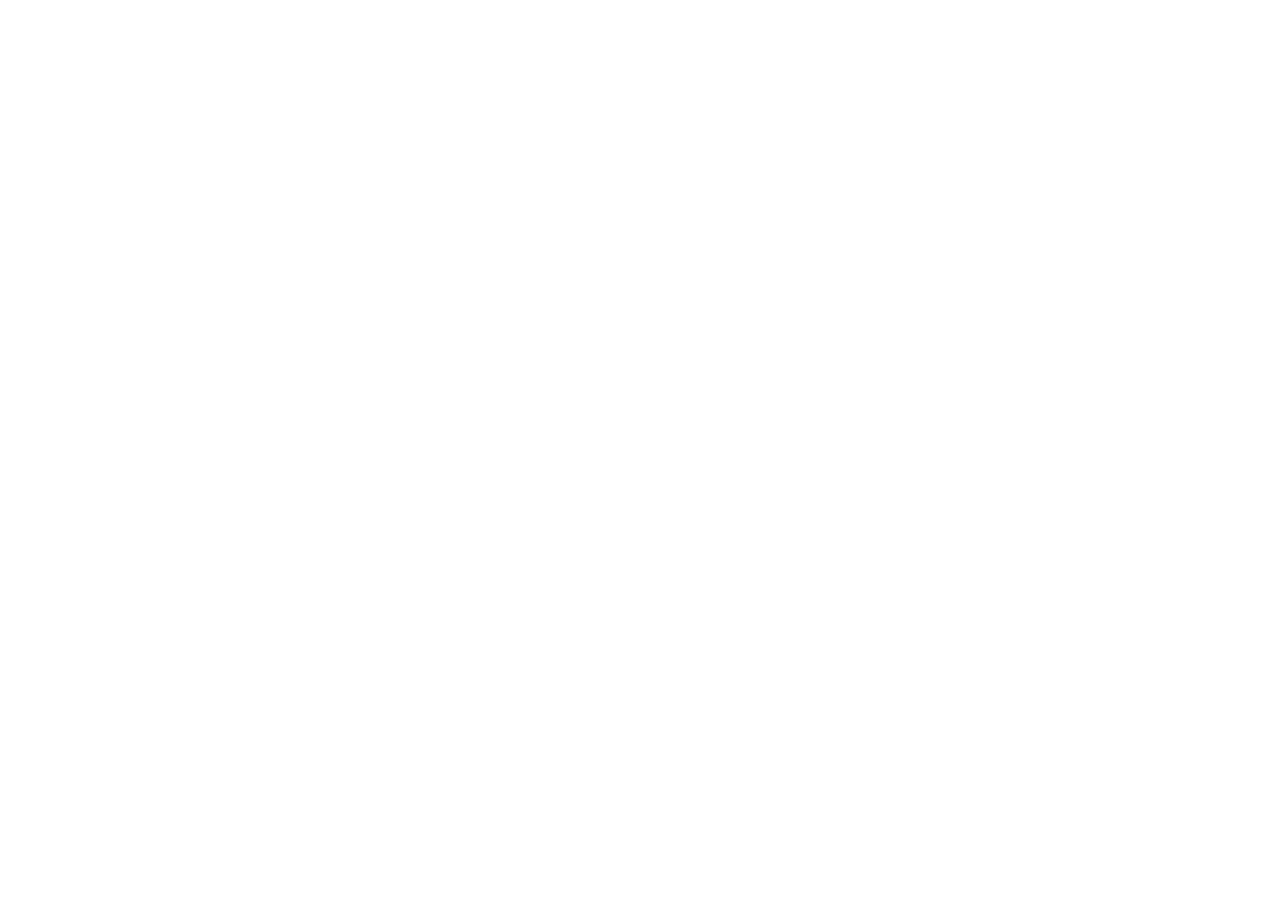
==== spa/index.html @ 768ae1e9 "Initial" ====
<!doctype html><html lang="en"><head><meta charset="utf-8"/><link rel="icon" href="/favicon.ico"/><meta name="viewport" content="width=device-width,initial-scale=1"/><meta name="theme-color" content="#000000"/><meta name="description" content="Web site created using create-react-app"/><link rel="apple-touch-icon" href="/logo192.png"/><link rel="manifest" href="/manifest.json"/><title>React App</title><script defer="defer" src="/static/js/main.30f535a6.js"></script><link href="/static/css/main.7182c87b.css" rel="stylesheet"></head><body><noscript>You need to enable JavaScript to run this app.</noscript><div id="root"></div></body></html>
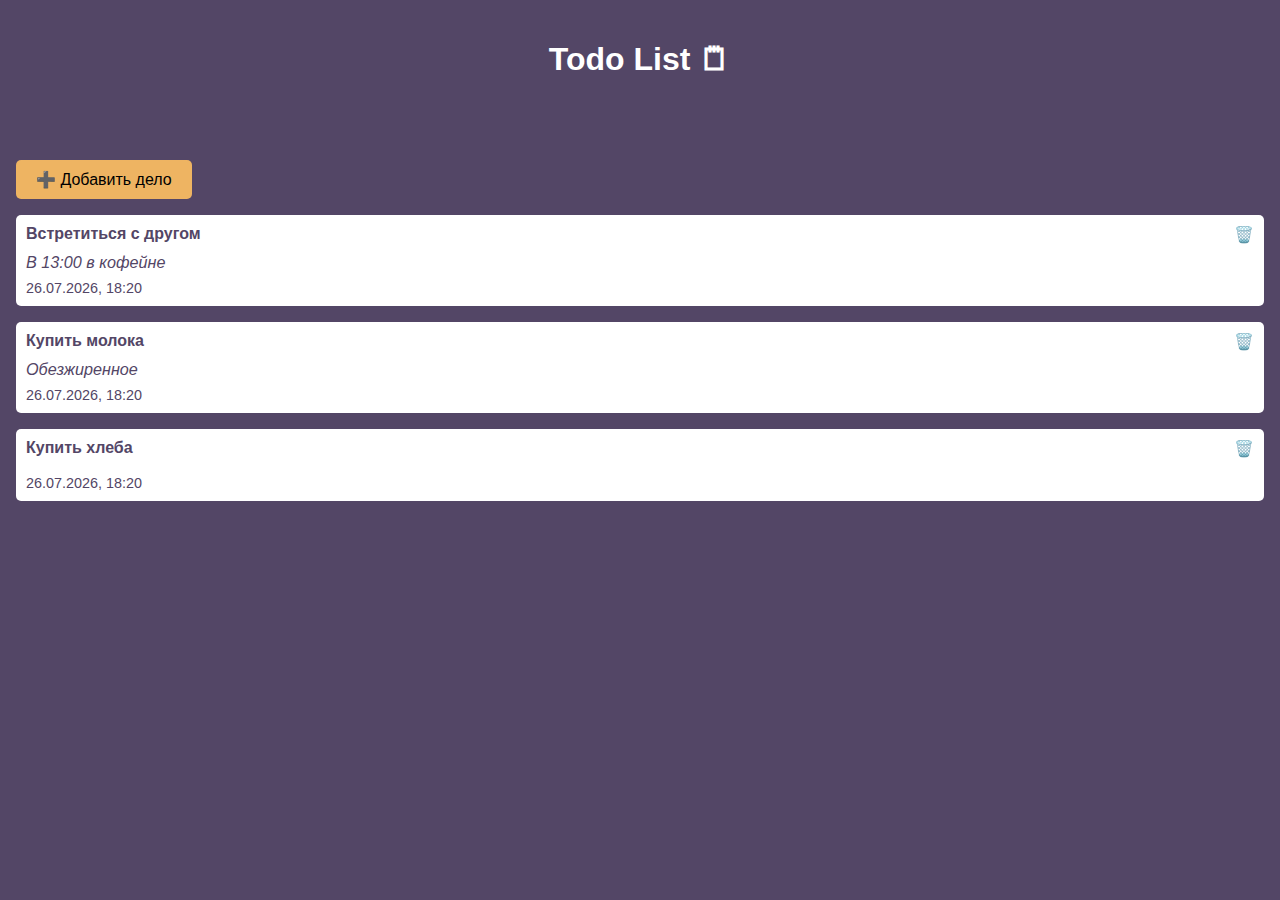
==== commit c272a469: "Added pwa" ====
--- a/spa/index.html
+++ b/spa/index.html
@@ -1 +1 @@
-<!doctype html><html lang="en"><head><meta charset="utf-8"/><link rel="icon" href="/favicon.ico"/><meta name="viewport" content="width=device-width,initial-scale=1"/><meta name="theme-color" content="#000000"/><meta name="description" content="Web site created using create-react-app"/><link rel="apple-touch-icon" href="/logo192.png"/><link rel="manifest" href="/manifest.json"/><title>React App</title><script defer="defer" src="/static/js/main.30f535a6.js"></script><link href="/static/css/main.7182c87b.css" rel="stylesheet"></head><body><noscript>You need to enable JavaScript to run this app.</noscript><div id="root"></div></body></html>+<!doctype html><html lang="en"><head><meta charset="utf-8"/><link rel="icon" href="/favicon.ico"/><meta name="viewport" content="width=device-width,initial-scale=1"/><meta name="theme-color" content="#000000"/><meta name="description" content="Web site created using create-react-app"/><link rel="apple-touch-icon" href="/logo192.png"/><link rel="manifest" href="/spa/manifest.json"/><title>React App</title><script defer="defer" src="/spa/static/js/main.30f535a6.js"></script><link href="/spa/static/css/main.7182c87b.css" rel="stylesheet"></head><body><noscript>You need to enable JavaScript to run this app.</noscript><div id="root"></div></body></html>--- a/spa/static/css/main.7182c87b.css
+++ b/spa/static/css/main.7182c87b.css
@@ -0,0 +1,2 @@
+.todo-form__description{margin:10px 0}.todo-form__submit-button{width:100%}.todo-form__close-button{background:none;font-size:24px;padding:0;position:absolute;right:16px;top:16px}.item{background-color:#fff;border-radius:5px;color:#534666;display:flex;flex-direction:column;font-size:18px;padding:10px;position:relative}.item__title{margin-bottom:10px}.item__description{font-size:.9em;font-weight:300;margin-bottom:8px}.item__date{font-size:.8em}.item__delete-button{position:absolute;right:10px;top:10px}.todo-list{display:flex;flex-direction:column}.todo-list__empty{text-align:center}.todo-list__item{margin-top:16px}.modal{background-color:#534666;box-sizing:border-box;display:flex;flex-direction:column;height:100%;left:0;padding:0 16px;position:absolute;top:0;-webkit-transform:translateX(-100vw);transform:translateX(-100vw);transition:-webkit-transform .2s ease-in-out;transition:transform .2s ease-in-out;transition:transform .2s ease-in-out,-webkit-transform .2s ease-in-out;width:100%}.modal.active{-webkit-transform:translateX(0);transform:translateX(0)}.app{align-items:center;background-color:#534666;color:#fff;display:flex;flex-direction:column;font-size:calc(10px + 2vmin);justify-content:center;justify-content:stretch;max-height:100vh;min-height:100vh;position:relative}header{background:none;margin-bottom:40px;padding:20px 0;text-align:center;width:100%}section{box-sizing:border-box;flex:1 1;padding:0 16px;width:100%}.logo{font-size:2em}*{font-size:16px}body{-webkit-font-smoothing:antialiased;-moz-osx-font-smoothing:grayscale;font-family:-apple-system,BlinkMacSystemFont,Segoe UI,Roboto,Oxygen,Ubuntu,Cantarell,Fira Sans,Droid Sans,Helvetica Neue,sans-serif;margin:0}code{font-family:source-code-pro,Menlo,Monaco,Consolas,Courier New,monospace}a{color:#61dafb}button{background-color:#eeb462;border:none;border-radius:5px;box-sizing:border-box;color:#000;font-family:-apple-system,BlinkMacSystemFont,Segoe UI,Roboto,Oxygen,Ubuntu,Cantarell,Fira Sans,Droid Sans,Helvetica Neue,sans-serif;font-weight:500;padding:10px 20px}button.emoji{background-color:initial;border-radius:0;color:inherit;padding:0}input,textarea{background-color:#fff;border:1px solid #eeb462;border-radius:5px;box-sizing:border-box;font-family:-apple-system,BlinkMacSystemFont,Segoe UI,Roboto,Oxygen,Ubuntu,Cantarell,Fira Sans,Droid Sans,Helvetica Neue,sans-serif;padding:10px;width:100%}
+/*# sourceMappingURL=main.7182c87b.css.map*/